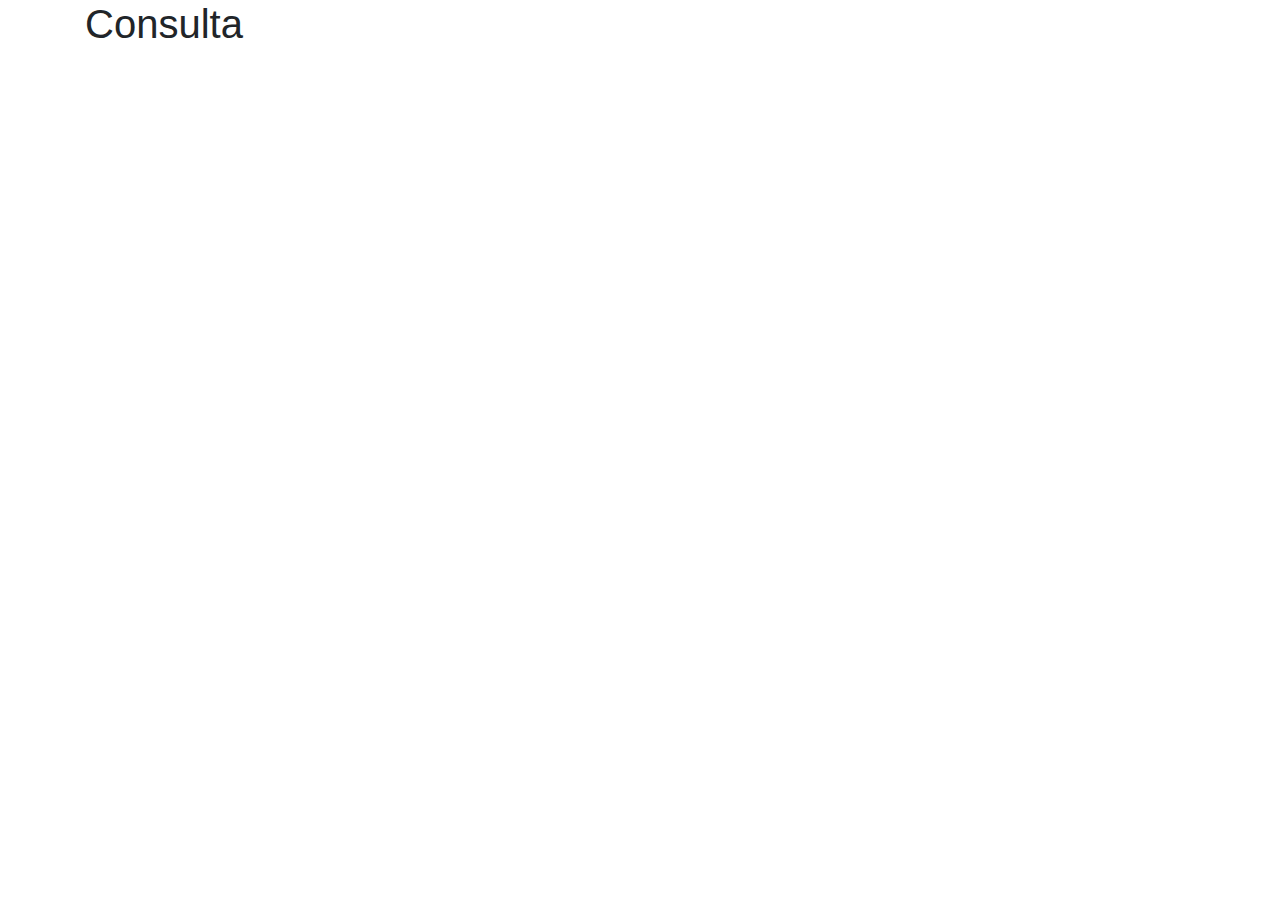
==== portfolio.html @ 365a2a6f "cambios portfolio" ====
<!DOCTYPE html>
<html lang="en">
<head>
    <meta charset="UTF-8">
    <meta name="viewport" content="width=device-width, initial-scale=1.0">
    <meta http-equiv="X-UA-Compatible" content="ie=edge">
    <title>Portfolio</title>
    <link rel="stylesheet" href="https://stackpath.bootstrapcdn.com/bootstrap/4.3.1/css/bootstrap.min.css" integrity="sha384-ggOyR0iXCbMQv3Xipma34MD+dH/1fQ784/j6cY/iJTQUOhcWr7x9JvoRxT2MZw1T" crossorigin="anonymous">
</head>
<style></style>
<body>
        <div class="container">
                <div class="row">
                  <div class="col-12">
                    <h1>Consulta</h1>
                  </div>
                </div>
                </div>
    
</body>
</html>
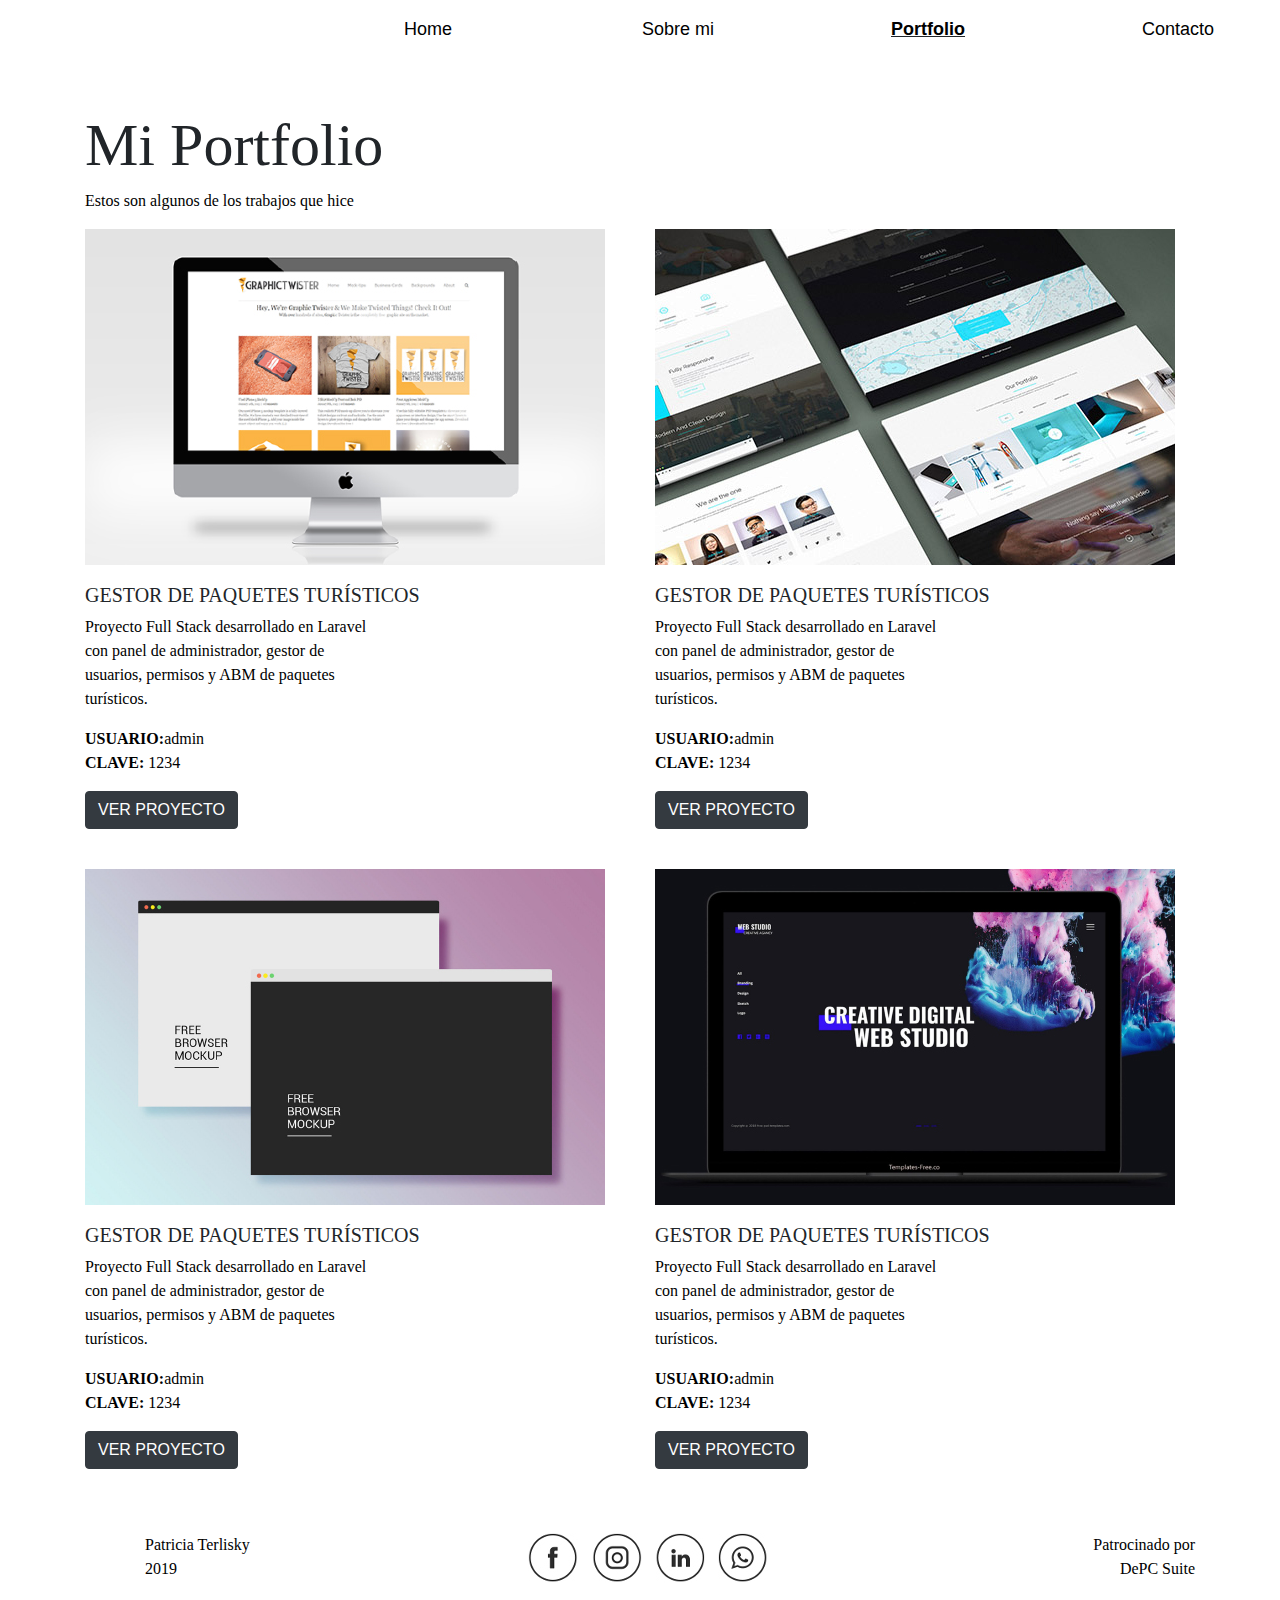
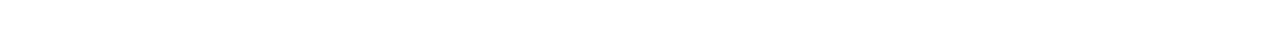
==== commit 26f4d075: "version mas avanzada" ====
--- a/portfolio.html
+++ b/portfolio.html
@@ -6,16 +6,217 @@
     <meta http-equiv="X-UA-Compatible" content="ie=edge">
     <title>Portfolio</title>
     <link rel="stylesheet" href="https://stackpath.bootstrapcdn.com/bootstrap/4.3.1/css/bootstrap.min.css" integrity="sha384-ggOyR0iXCbMQv3Xipma34MD+dH/1fQ784/j6cY/iJTQUOhcWr7x9JvoRxT2MZw1T" crossorigin="anonymous">
-</head>
-<style></style>
+    <link rel="stylesheet" href="css/bootstrap.min.css">
+    <link rel="stylesheet" href="css/estilos.css">
+    <link href="https://fonts.googleapis.com/icon?family=Material+Icons" rel="stylesheet">
+    <link rel="stylesheet" href="https://cdnjs.cloudflare.com/ajax/libs/font-awesome/4.7.0/css/font-awesome.min.css">
+    <script src="js/jquery-3.4.1.slim.min.js"></script>
+    <script src="js/bootstrap.bundle.min.js"> </script>
+  </head>
+<style>
+  h5{
+            text-align:left;
+            font-size:20px;
+            font-family: Montserrat semibold;
+            padding-top: 18px;
+            
+        
+        }
+        .rectangulo-blanco{
+            background-color: white;
+           align-content: left;
+}   
+  h1{
+            text-align:left;
+            font-size:60px;
+            font-family: Montserrat semibold;
+            padding-top: 50px;
+            
+        
+        }
+
+        nav ul{
+            text-align:left;
+        }
+        p{
+         font-family: Roboto;
+         font-size: 16px;
+          text-align:left;
+          color: black;
+
+ }
+ .p3{
+            text-align: left;
+            font-family:Roboto;
+            color:black;
+            font-size: 16px;
+            
+        }
+  .margen{
+            mergin-top: 20px;
+            
+            
+        }
+        .txtright{
+            text-align: right;
+        }
+        .txtleft{
+            margin-left: 60px;
+        }
+
+        
+        
+</style>
 <body>
+    <nav class="navbar navbar-expand-md">
+        <button class="navbar-toggler" type="button" data-toggle="collapse" data-target="#navbarsExampleDefault" aria-controls="navbarsExampleDefault" aria-expanded="false" aria-label="Toggle navigation">
+          <span class="navbar-toggler-icon"></span>
+        </button>
+      
+        <div class="collapse navbar-collapse" id="navbarsExampleDefault">
+          <ul class="navbar-nav mr-auto">
+            <li class="nav-item ">
+              <a class="nav-link" href="index.html"><span class="negra">Home </span></a>
+            </li>
+            <li class="nav-item ">
+                    <a class="nav-link" href="sobre-mi.html"><span class="negra">Sobre mi</span></a>
+                  </li>
+            <li class="nav-item active">
+              <a class="nav-link" href="portfolio.html"><span class="negra">Portfolio</span></a>
+            </li>
+            <li class="nav-item">
+                    <a class="nav-link" href="contacto.html"><span class="negra">Contacto</span></a>
+                  </li>
+          </ul>
+        </div>
+</nav>
+<div class="container">
+    <div class="row">
+    </div>
+</div>     
+  <div class="container">
+    <div class="row">
+      <div class="col-12">
+        <h1>Mi Portfolio</h1>
+        <p>Estos son algunos de los trabajos que hice</p>
+      </div>
+    </div>
+  </div>
+      <div class="container">
+        <div class="row">
+          <div class="col-6">
+            <img src="images/image1.jpg"> 
+              <h5>GESTOR DE PAQUETES
+              TURÍSTICOS</h5>
+              <P class="p3">Proyecto Full Stack desarrollado en Laravel<br>
+              con panel de administrador, gestor de <br>
+              usuarios, permisos y ABM de paquetes<br>
+              turísticos.</P>
+              <P class="p3"><strong>USUARIO:</strong>admin<br>
+              <strong> CLAVE:</strong> 1234</P>
+              <div>
+                <div class="salto">
+                </div>
+                <input type="submit" id="btnDescargar" name="btnDesargar" value="VER PROYECTO" class="btn btn-dark">
+              </div>
+          </div>
+          <div class="col-6">
+              <img src="images/image2.jpg"> 
+                <h5>GESTOR DE PAQUETES
+                TURÍSTICOS</h5>
+                <P class="p3">Proyecto Full Stack desarrollado en Laravel<br>
+                con panel de administrador, gestor de <br>
+                usuarios, permisos y ABM de paquetes<br>
+                turísticos.</P>
+                <P class="p3"><strong>USUARIO:</strong>admin<br>
+                <strong> CLAVE:</strong> 1234</P>
+                <div>
+                  <div class="salto">
+                  </div>
+                  <input type="submit" id="btnDescargar" name="btnDesargar" value="VER PROYECTO" class="btn btn-dark">
+                </div>
+            </div>
+        </div>
+      </div>
+      <div class="row align-content-center">
+          <p>&nbsp;</p>
+  </div>
+      <div class="container">
+          <div class="row">
+            <div class="col-6">
+              <img src="images/image3.jpg"> 
+                <h5>GESTOR DE PAQUETES
+                TURÍSTICOS</h5>
+                <P class="p3">Proyecto Full Stack desarrollado en Laravel<br>
+                con panel de administrador, gestor de <br>
+                usuarios, permisos y ABM de paquetes<br>
+                turísticos.</P>
+                <P class="p3"><strong>USUARIO:</strong>admin<br>
+                <strong> CLAVE:</strong> 1234</P>
+                <div>
+                  <div class="salto">
+                  </div>
+                  <input type="submit" id="btnDescargar" name="btnDesargar" value="VER PROYECTO" class="btn btn-dark">
+                </div>
+            </div>
+            <div class="col-6">
+                <img src="images/image4.jpg"> 
+                  <h5>GESTOR DE PAQUETES
+                  TURÍSTICOS</h5>
+                  <P class="p3">Proyecto Full Stack desarrollado en Laravel<br>
+                  con panel de administrador, gestor de <br>
+                  usuarios, permisos y ABM de paquetes<br>
+                  turísticos.</P>
+                  <P class="p3"><strong>USUARIO:</strong>admin<br>
+                  <strong> CLAVE:</strong> 1234</P>
+                  <div>
+                    <div class="salto">
+                    </div>
+                    <input type="submit" id="btnDescargar" name="btnDesargar" value="VER PROYECTO" class="btn btn-dark">
+                  </div>
+              </div>
+          </div>
+        </div>
+        <div class="row align-content-center">
+            <p>&nbsp;<br>
+              &nbsp;</p>
+        </div>
         <div class="container">
-                <div class="row">
-                  <div class="col-12">
-                    <h1>Consulta</h1>
-                  </div>
-                </div>
-                </div>
+            <div class="row">
+                <div class="col-4 ">
+                    <p class="txtleft">Patricia Terlisky <br/>2019</p>
+                </div>
+                <div class="col-4 ">
+                    <div class="row align-content-center">
+                        <div class="col-2 ">
+                            <p>&nbsp;<br>
+                              &nbsp;</p>
+                        </div>
+                        <div class="col-2 ">
+                            <a href="https://www.facebook.com/" target="_blank"><img src="images/face.jpg"  /></a>
+                        </div>
+                        <div class="col-2 ">
+                            <a href="https://www.instagram.com/" target="_blank"><img src="images/insta.jpg" /></a>
+                        </div>
+                        <div class="col-2 ">
+                            <a href="https://www.linkedin.com/" target="_blank"><img src="images/link.jpg"/></a>
+                        </div>
+                        <div class="col-2 ">
+                            <a href="https://web.whatsapp.com/" target="_blank"><img src="images/whats.jpg" /></a>
+                        </div>
+                        <div class="col-2 ">
+                            <p>&nbsp;</p>
+                        </div>
+                    </div>
+                </div>
+                <div class="col-4 ">
+                    <p class="txtright">Patrocinado por  <br/>DePC Suite</p>
+                </div>
+            </div>
+        </div>
+        <div class="row align-content-center">
+                <p>&nbsp;</p>
+        </div>
     
 </body>
 </html>--- a/css/estilos.css
+++ b/css/estilos.css
@@ -0,0 +1,21 @@
+nav .active{
+    text-decoration:underline;
+    font-weight:bold;
+}
+
+nav a{
+    color:black;
+    font-size:18px;
+    
+}
+
+nav li{
+    width:250px;
+    text-align:center;
+   
+}
+
+nav ul{
+    margin:0 23%;
+    text-align: center;
+}